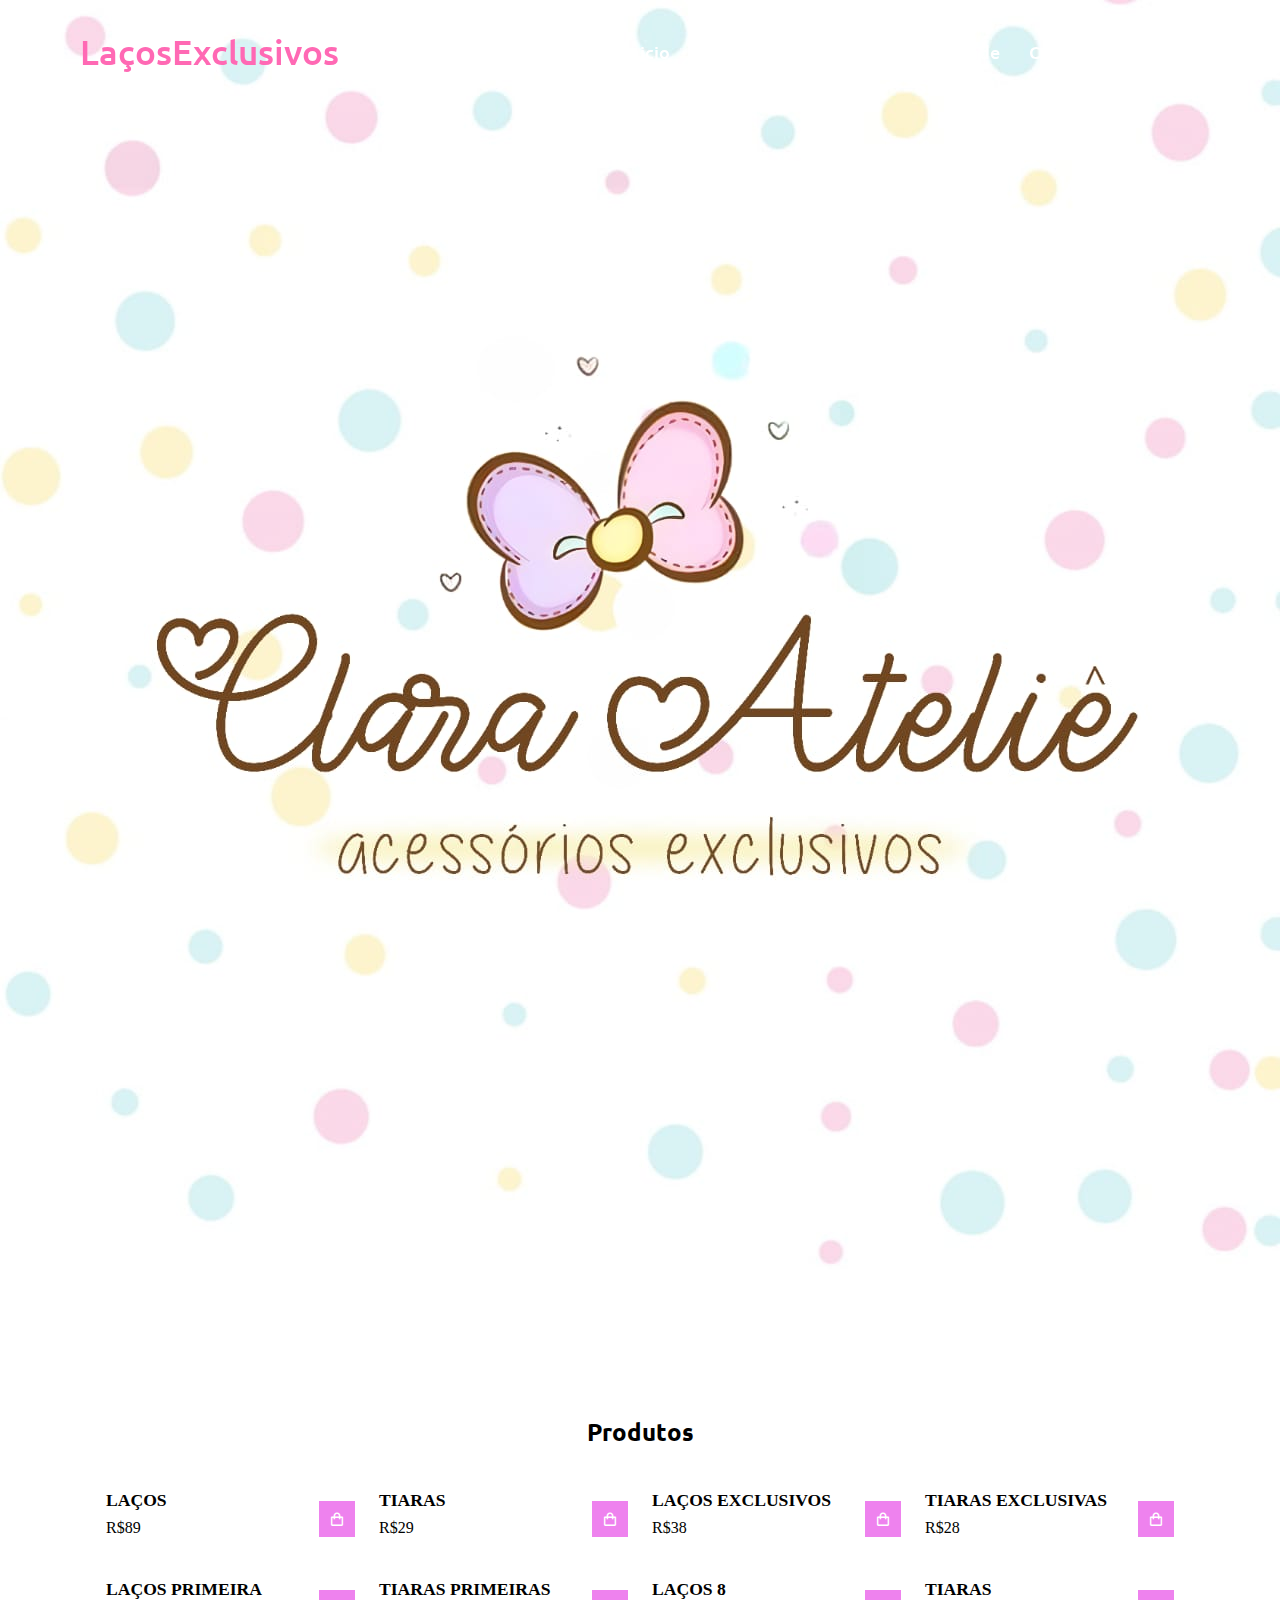
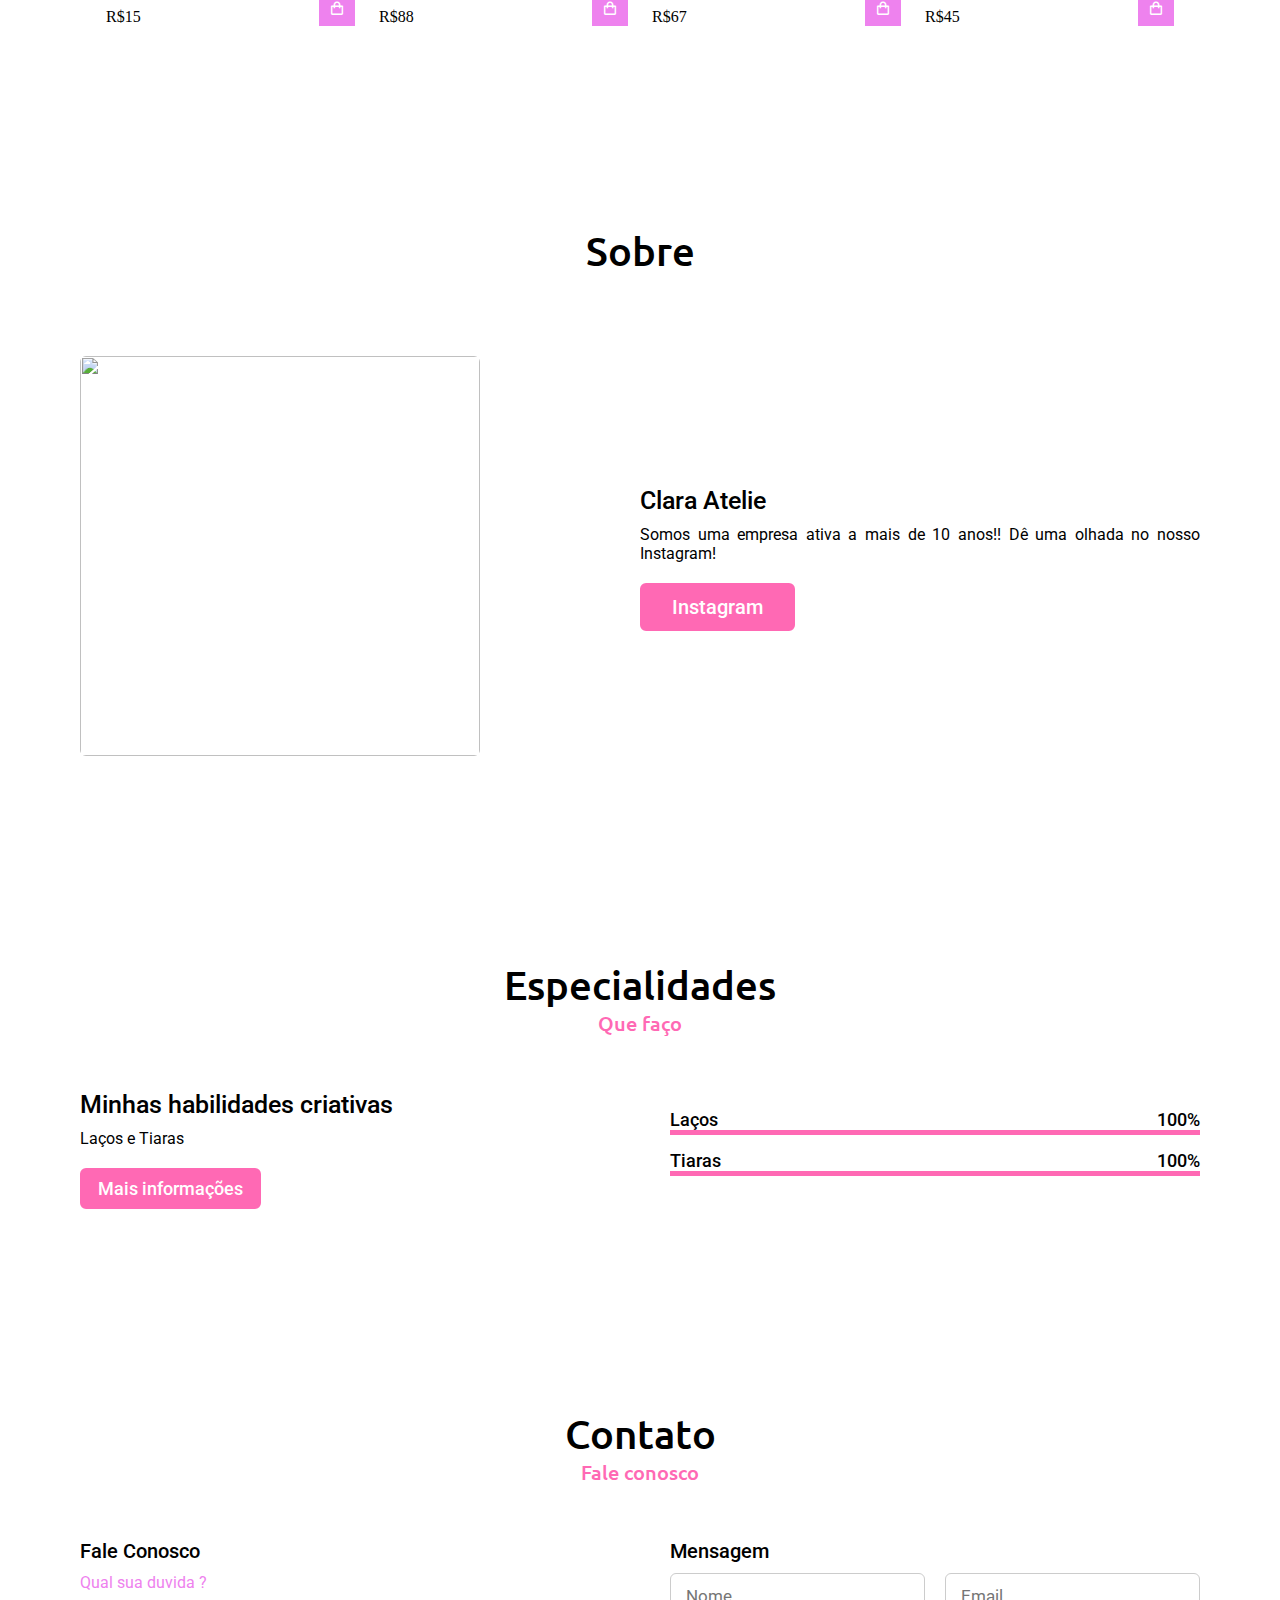
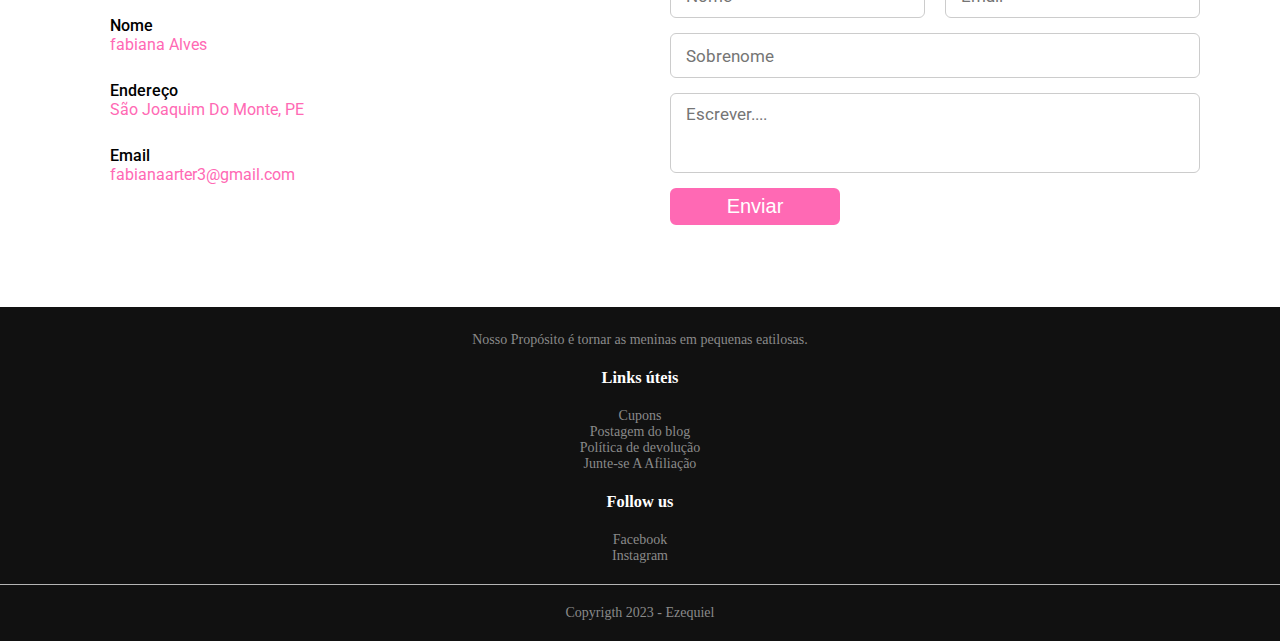
==== index.html @ 63474d3a "https://github.com/EZEQUIELFILHO383/site.git" ====
<!DOCTYPE html>
<html lang="pt-br">

<head>
    <meta charset="UTF-8">
    <meta http-equiv="X-UA-Compatible" content="IE=edge">
    <meta name="viewport" content="width=device-width, initial-scale=1.0">
    <title>Clara | Ateliê</title>

    <link rel="stylesheet" href="css/style.css">
    <!---- Box Icons -->
    <link href='https://unpkg.com/boxicons@2.1.4/css/boxicons.min.css' rel='stylesheet'>
    <!--- img site -->
    <link rel="icon" href="images/logo.jpeg">
</head>

<body>
    <div class="scroll-up-btn">
        <ion-icon name="chevron-up-outline"></ion-icon>
    </div>
    <div class="navbar">
        <div class="max-width">
            <div class="logo"><a href="#">Laços<span>Exclusivos</span></a></div>
            <ul class="menu">
                <li><a href="#home">Inicio</a></li>
                <li><a href="#about">Sobre</a></li>
                <li><a href="#products">Produtos</a></li>
                <li><a href="#skills">Especialidade</a></li>
                <li><a href="#contact">Contato</a></li>
                <li><a href="#cart-open" id="cart-open">Carrinho</a></li>
            </ul>
            <div class="menu-btn">
                <ion-icon name="menu-outline"></ion-icon>
            </div>
            <div class="cart">
                <h2 class="cart-title">Seu Carrinho</h2>

                <div class="cart-content">

                </div>
                <div class="total">
                    <div class="total-title">Total a pagar</div>
                    <div class="total-price">R$0</div>
                </div>
                <button type="button" class="btn-buy" onclick="location.href='payment.html'">Comprar Agora</button>

                <i class='bx bx-x' id="close-cart"></i>
            </div>
        </div>
    </div>

    <img src="images/logo.jpeg">

    <section class="shop container">
        <h2 class="section-title" id="products">Produtos</h2>
        <!--- Content -->
        <div class="shop-content">
            <!----- Box 2 -->
            <div class="product-box">
                <img src="images/product1.jpeg" alt="" class="product-img">
                <h2 class="product-title">Laços</h2>
                <span class="price">R$89</span>
                <i class='bx bx-shopping-bag add-cart'></i>
            </div>
            <!----- Box 3 -->
            <div class="product-box">
                <img src="images/product2.jpeg" alt="" class="product-img">
                <h2 class="product-title">Tiaras</h2>
                <span class="price">R$29</span>
                <i class='bx bx-shopping-bag add-cart'></i>
            </div>
            <!----- Box 6 -->
            <div class="product-box">
                <img src="images/product3.jpeg" alt="" class="product-img">
                <h2 class="product-title">Laços Exclusivos</h2>
                <span class="price">R$38</span>
                <i class='bx bx-shopping-bag add-cart'></i>
            </div>
            <!----- Box 7 -->
            <div class="product-box">
                <img src="images/product4.jpeg" alt="" class="product-img">
                <h2 class="product-title">Tiaras Exclusivas</h2>
                <span class="price">R$28</span>
                <i class='bx bx-shopping-bag add-cart'></i>
            </div>
            <!----- Box 2 -->
            <div class="product-box">
                <img src="images/product5.jpeg" alt="" class="product-img">
                <h2 class="product-title">Laços Primeira</h2>
                <span class="price">R$15</span>
                <i class='bx bx-shopping-bag add-cart'></i>
            </div>
            <!----- Box 2 -->
            <div class="product-box">
                <img src="images/product6.jpeg" alt="" class="product-img">
                <h2 class="product-title">Tiaras Primeiras</h2>
                <span class="price">R$88</span>
                <i class='bx bx-shopping-bag add-cart'></i>
            </div>
            <!----- Box 2 -->
            <div class="product-box">
                <img src="images/product7.jpeg" alt="" class="product-img">
                <h2 class="product-title">Laços 8</h2>
                <span class="price">R$67</span>
                <i class='bx bx-shopping-bag add-cart'></i>
            </div>
            <!----- Box 2 -->
            <div class="product-box">
                <img src="images/product8.jpeg" alt="" class="product-img">
                <h2 class="product-title">Tiaras</h2>
                <span class="price">R$45</span>
                <i class='bx bx-shopping-bag add-cart'></i>
            </div>
        </div>
    </section>

    <!--sessão sobre-->
    <section class="about" id="about">
        <div class="max-width">
            <h2 class="title">Sobre</h2>
            <div class="about-content">
                <div class="column left">
                    <img src="images/img-1.jpeg" alt="">
                </div>
                <div class="column right">
                    <div class="text">Clara Atelie <span class="typing-2"></span></div>
                    <p>Somos uma empresa ativa a mais de 10 anos!! Dê uma olhada no nosso Instagram!</p>
                    <a href="https://dev-ezequiel-contabil.netlify.app/">Instagram</a>
                </div>
            </div>
        </div>
    </section>

    <!--sessão especialidade-->
    <section class="skills" id="skills">
        <div class="max-width">
            <h2 class="title">Especialidades</h2>
            <div class="skills-content">
                <div class="column left">
                    <div class="text">Minhas habilidades criativas</div>
                    <p>Laços e Tiaras</p>
                    <a href="https://wa.me/+5581997780269">Mais informações</a>
                </div>
                <div class="column right">
                    <div class="bars">
                        <div class="info">
                            <span>Laços</span>
                            <span>100%</span>
                        </div>
                        <div class="line html"></div>
                    </div>
                    <div class="bars">
                        <div class="info">
                            <span>Tiaras</span>
                            <span>100%</span>
                        </div>
                        <div class="line css"></div>
                    </div>
                </div>
            </div>
        </div>
    </section>

    <section class="contact" id="contact">
        <div class="max-width">
            <h2 class="title">Contato</h2>
            <div class="contact-content">
                <div class="column left">
                    <div class="text">Fale Conosco</div>
                    <p>Qual sua duvida ?</p>

                    <div class="icons">
                        <div class="row">
                            <ion-icon name="person-outline"></ion-icon>
                            <div class="info">
                                <div class="head">Nome</div>
                                <div class="sub-title">fabiana Alves</div>
                            </div>
                        </div>
                        <div class="row">
                            <ion-icon name="earth-outline"></ion-icon>
                            <div class="info">
                                <div class="head">Endereço</div>
                                <div class="sub-title">São Joaquim Do Monte, PE</div>
                            </div>
                        </div>
                        <div class="row">
                            <ion-icon name="person-outline"></ion-icon>
                            <div class="info">
                                <div class="head">Email</div>
                                <div class="sub-title">fabianaarter3@gmail.com</div>
                            </div>
                        </div>
                    </div>
                </div>

                <!--column left-->
                <div class="column rigth">
                    <div class="text">Mensagem</div>
                    <form action="https://formsubmit.co/fabianaarter3@gmail.com" method="POST">
                        <div class="fields">
                            <div class="field name">
                                <input type="text" placeholder="Nome" required>
                            </div>
                            <div class="field email">
                                <input type="email" placeholder="Email" required>
                            </div>
                        </div>
                        <div class="field">
                            <div class="field">
                                <input type="text" placeholder="Sobrenome" required>
                            </div>
                            <div class="field textarea">
                                <textarea cols="30" rows="10" placeholder="Escrever...." required></textarea>
                            </div>
                            <div class="button">
                                <button type="submit">Enviar</button>
                            </div>
                        </div>
                    </form>
                </div>
            </div>
        </div>
    </section>

    <!-----footer------->
    <div class="footer">
        <div class="container">
            <div class="footer-col-2">
                <p>Nosso Propósito é tornar as meninas em pequenas eatilosas.</p>
            </div>
            <div class="footer-col-3">
                <h3>Links úteis</h3>
                <ul>
                    <li>Cupons</li>
                    <li>Postagem do blog</li>
                    <li>Política de devolução</li>
                    <li>Junte-se A Afiliação</li>
                </ul>
            </div>
            <div class="footer-col-4">
                <h3>Follow us</h3>
                <ul>
                    <li>Facebook</li>
                    <li>Instagram</li>
                </ul>
            </div>
        </div>
        <hr>
        <p class="copyrigth">Copyrigth 2023 - Ezequiel</p>
    </div>
    </div>


    <script type="module" src="https://unpkg.com/ionicons@5.5.2/dist/ionicons/ionicons.esm.js"></script>
    <script nomodule src="https://unpkg.com/ionicons@5.5.2/dist/ionicons/ionicons.js"></script>
    <script src="https://code.jquery.com/jquery-3.6.0.min.js"></script>
    <script src="js/script.js"></script>
    <script src="https://cdnjs.cloudflare.com/ajax/libs/waypoints/4.0.1/jquery.waypoints.min.js"></script>
    <script src="https://cdnjs.cloudflare.com/ajax/libs/OwlCarousel2/2.3.4/owl.carousel.min.js"></script>
    <script src="https://cdnjs.cloudflare.com/ajax/libs/typed.js/2.0.12/typed.min.js"></script>
    <link rel="stylesheet" href="https://cdnjs.cloudflare.com/ajax/libs/OwlCarousel2/2.3.4/assets/owl.carousel.min.css">

    <script src="js/main.js"></script>
    <script src="js/index.js"></script>

</body>

</html>
---- css/style.css ----
@import url('https://fonts.googleapis.com/css2?family=Roboto:wght@300;400;500&family=Ubuntu:wght@400;500;700&display=swap');
*{
    margin: 0;
    padding: 0;
    box-sizing: border-box;
    text-decoration: none;
}
html{
    scroll-behavior: smooth;
}
.max-width{
    max-width: 1300px;
    padding: 0 80px;
    margin: auto;
}
/*  navbar   inicio*/
.navbar{
    position: fixed;
    width: 100%;
    padding: 30px 0;
    font-family: 'Ubuntu', sans-serif;
    z-index: 999;
    transition: all 0.3s ease;
}
.navbar.sticky{
     background: #EE82EE;
     padding: 15px 0;
}
.navbar .max-width{
    display: flex;
    align-items: center;
    justify-content: space-between;
}
.navbar .logo a{
    color: #ff69b4;
    font-size: 35px;
    font-weight: 500;
}
.navbar .logo a span{
    color: #ff69b4;
    transition: all 0.3s ease;
}
.navbar.sticky .logo a span{
    color: #fff;
}
.navbar .menu li{
    list-style: none;
    display: inline-block;
}
.navbar .menu li a{
    color: #fff;
    font-size: 18px;
    font-weight: 500;
    margin-left: 25px;
    transition: color 0.3s ease;
}
.navbar .menu li a:hover{
    color: #EE82EE;
}
.navbar.sticky .menu li a:hover{
    color: #FFF;
}
/* Img */
/*  Home   inicio  */
.home{
    display: flex;
    background-size: cover;
    height: 200vh;
    color: #fff;
    min-height: 500px;
    font-family: 'Ubuntu', sans-serif;
}
.home .max-width{
    margin: auto 0 auto 40px;
}
.home .home-content .text-3{
    font-size: 40px;
    margin: 5px 0;
}
.home .home-content .text-3 span{
    color:#ff69b4 ;
    font-weight: 500;
}
.home .home-content a{
    display: inline-block;
    background: #ff69b4;
    color: #fff;
    font-size: 25px;
    padding: 12px 36px;
    margin-top: 20px;
    border-radius: 6px;
    border: 2px solid #ff69b4;
}
.home .home-content a:hover{
    color: #ff69b4;
    background: none;
}

:root {
    --main-color: #ff69b4;
    --text-color: #EE82EE;
    --bg-color: #fff;
}

img{
    width: 100%;
}

body{
    color: var(--text-color);
}

.container {
    max-width: 1068px;
    margin: auto;
    width: 100%;
}

section{
    padding: 4rem 0 3rem;
}

/*Header*/
header{
    position: fixed;
    top: 0;
    left: 0;
    width: 100%;
    background: var(--bg-color);
    box-shadow: 0 1px 4px hsl(0 4% 15% / 10%);
    z-index: 100;
}

.nav {
    display: flex;
    align-items: center;
    justify-content: space-between;
    padding: 20px 0;
}

.logo {
    font-size: 1.1rem;
    color: var(--bg-color);
    font-weight: 400;
}

#cart-open{
    cursor: pointer;
    color: #fff;
    font-size: 18px;
    font-weight: 500;
    margin-left: 25px;
    transition: color 0.3s ease;
}

#cart-open:hover {
    color: #ff69b4;
}

.cart{
    position: fixed;
    top: 0;
    right: -100%;
    width: 360px;
    min-height: 100vh;
    padding: 20px;
    background: var(--bg-color);
    box-shadow: -2px 0 4px hsl(0 4% 15% / 10%);
    transition: 0.3s;
}
.cart.active{
    right: 0;
}
.cart-title{
    text-align: center;
    font-size: 1.5rem;
    font-weight: 600;
    margin-top: 2rem;
}
.cart-box{
    display: grid;
    grid-template-columns: 32% 50% 18%;
    align-items: center;
    gap: 1rem;
    margin-top: 1rem;
}
.cart-img{
    width: 100px;
    height: 100px;
    object-fit: contain;
    padding: 10px;
}
.detail-box{
    display: grid;
    row-gap: 0.5rem;
}
.cart-product-title{
    font-size: 1rem;
    text-transform: uppercase;
}
.cart-price{
    font-weight: 500;
}
.cart-quantity{
    border: 1px solid var(--text-color);
    outline-color: var(--main-color);
    width: 2.4rem;
    text-align: center;
    font-size: 1rem;
}
.cart-remove{
    font-size: 24px;
    color: var(--main-color);
    cursor: pointer;
}
.total{
    display: flex;
    justify-content: flex-end;
    margin-top: 1.5rem;
    border-top: 1px solid var(--text-color);
}
.total-title{
    font-size: 1rem;
    font-weight: 600;
}
.total-price{
    margin-left: 0.5rem;
}
.btn-buy{
    display: flex;
    margin: 1.5rem auto 0 auto;
    padding: 12px 20px;
    border: none;
    background: var(--main-color);
    color: var(--bg-color);
    font-size: 1rem;
    font-weight: 500;
    cursor: pointer;
}
.btn-buy:hover {
    background: var(--text-color);
}
#close-cart{
    position: absolute;
    top: 1rem;
    right: 0.8rem;
    font-size: 2rem;
    color: var(--text-color);
    cursor: pointer;
}
.section-title {
    font-family: 'Ubuntu', sans-serif;
    font-size: 1.5rem;
    font-weight: 600;
    color: #000;
    text-align: center;
    margin-bottom: 1.5rem;
}
.shop {
    margin-top: 2rem;
}
/* Shop Content */
.shop-content {
    display: grid;
    grid-template-columns: repeat(auto-fit, minmax(220px, auto));
    gap: 1.5rem;
}
.product-box {
    position: relative;
}
.product-box:hover {
    padding: 10px;
    border: 1px solid var(--text-color);
    transition: 0.5s;
}
.product-img {
    width: 100%;
    height: auto;
    margin-bottom: 0.5rem;
}
.product-title{
    font-size: 1.1rem;
    font-weight: 600;
    color: #000;
    text-transform: uppercase;
    margin-bottom: 0.5rem;
}
.price {
    font-weight: 500;
    color: #000;
}

.add-cart {
    position: absolute;
    bottom: 0;
    right: 0;
    background: var(--text-color);
    color: var(--bg-color);
    padding: 10px;
    cursor: pointer;
}

.add-cart:hover {
    background: #FF00FF;
}

/* Breakpoints / Making Responsive */

@media (max-width:1080px) {
    .nav {
        padding: 15px;
    }
    .section {
        padding: 3rem 0 2rem;
    }
    .container {
        margin: 0 auto;
        width: 90%;
    }
    .shop {
        margin-top: 2rem !important;
    }
}
@media (max-width:400px) {
    .nav {
        padding: 11px;
    }
    .logo {
        font-size: 1rem;
    }
    .cart {
        width: 320px;
    }
}
@media (max-width:360px) {
    .shop {
        margin-top: 1rem !important;
    } 
    .cart {
        width: 280px;
    }
}

/*  Menu  Mobile  */
.menu-btn{
    color: #fff;
    font-size: 26px;
    cursor: pointer;
    display: none;
}
.scroll-up-btn{
    position: fixed;
    width: 41px;
    height: 45px;
    right: 30px;
    bottom: 30px;
    text-align: center;
    line-height: 50px;
    color: #fff;
    background: #ff69b4;
    border-radius: 6px;
    font-size: 30px;
    z-index: 999;
    cursor: pointer;
    opacity: 0;
    pointer-events: none;
    transition: all 0.3s ease;
}
.scroll-up-btn.show{
    bottom: 30px;
    opacity: 1;
    pointer-events:auto;

}

/*  todos os codigos similares  */
section{
    padding: 100px 0;
}
section .title{
    font-family: 'Ubuntu', sans-serif;
    text-align: center;
    font-size: 40px;
    font-weight: 500;
    margin-bottom: 60px;
    padding-bottom: 20px;
    position: relative;
}
section .title::before{
    content: "";
    position: absolute;
    bottom: 0;
    left: 50%;
    width: 180px;
    height: 3px;
    background: #fff;
    transform: translateX(-50%);
}
section .title::after{
    position: absolute;
    bottom:-12px;
    left: 50%;
    font-size: 20px;
    background: #fff;
    color: #ff69b4;
    padding: 5px;
    transform: translateX(-50%);
}
.about, .services, .skills, .teams, .contact, footer{
    font-family: 'Roboto', sans-serif;
}
.about .about-content,
.services .serv-content,
.skills .skills-content,
.contact .contact-content{
    display: flex;
    flex-wrap: wrap;
    align-items: center;
    justify-content: space-between;
}

/*  sessão sobre  */

.about .title::after{
    content: "";
}
.about .about-content .left{
    width: 40%;
}
.about .about-content .right{
    width: 50%;
}
.about .about-content .right .text{
    font-size: 25px;
    font-weight: 500;
    color: #000;
    margin-bottom: 10px;
}
.about .about-content .right .text span{
    color: #ff69b4;
}
.about .about-content .right p{
    text-align: justify;
    color: #000;
}
.about .about-content .right a{
    display: inline-block;
    background: #ff69b4;
    color: #fff;
    font-size: 20px;
    font-weight: 500;
    padding: 10px 30px;
    margin-top: 20px;
    border-radius: 6px;
    border: 2px solid #ff69b4;
    transition: all 0.3s ease;
}
.about .about-content .right a:hover{
    color: #ff69b4;
    background: none;
}
.about .about-content .left img{
    width: 400px;
    height: 400px;
    object-fit: cover;
    border-radius: 6px;
}

.title {
    color: #000;
}

/*  sessão especialidades  */
.skills .title::after{
    content: "Que faço";
}
.skills .skills-content .column{
    width: calc(50% - 30px);
}
.skills .skills-content .left .text{
    font-size: 25px;
    font-weight: 500;
    margin-bottom: 10px;
    color: #000;
}
.skills .skills-content .left p{
    text-align: justify;
    color: #000;
}
.skills .skills-content .left a{
    display: inline-block;
    background: #ff69b4;
    color: #fff;
    font-size: 18px;
    font-weight: 500;
    padding: 8px 16px;
    margin-top: 20px;
    border-radius: 6px;
    border: 2px solid #ff69b4;
    transition: all 0.3s ease;
}
.skills .skills-content .left a:hover{
    color: #ff69b4;
    background: none;
}
.skills .skills-content .right .bars{
    margin-bottom: 15px;
}
.skills .skills-content .right .info{
    display: flex;
    align-items: center;
    justify-content: space-between;
}
.skills .skills-content .right span{
    font-weight: 500;
    font-size: 18px;
    color: #000;
}
.skills .skills-content .right .line{
    width: 100%;
    height: 5px;
    background: #ccc;
    position: relative;
}
.skills .skills-content .right .line::before{
    content: "";
    position: absolute;
    height: 100%;
    top: 0;
    left: 0;
    background: #ff69b4;
}
.skills .skills-content .right .html::before{
    width: 100%;
}
.skills .skills-content .right .css::before{
    width: 100%;
}
.skills .skills-content .right .js::before{
    width: 87%;
}
.skills .skills-content .right .php::before{
    width: 47%;
}
.skills .skills-content .right .mysql::before{
    width: 42%;
}
/*  sessão equipe  */
.teams .title::after{
    content: "Especializada";
}
.teams .carousel .card{
    background: #ff69b4;
    border-radius: 6px;
    padding: 25px 35px;
    text-align: center;
    transition: all 0.3s ease;
}
.teams .carousel .card:hover{
    background: #ff69b4;
}
.teams .carousel .card img{
    width: 150px;
    height: 150px;
    object-fit: cover;
    border-radius: 50%;
    border: 5px solid #ff69b4;
    transition: all 0.3s ease;
}
.teams .carousel .card:hover img{
    border-color: #fff;
}
.teams .carousel .card .box{
    display: flex;
    flex-direction: column;
    align-items: center;
    justify-content: center;
    transition: all 0.3s ease;
}
.teams .carousel .card:hover .box{
    transform: scale(1.05);
}
.teams .carousel .card .text{
    font-size: 25px;
    font-weight: 500;
    margin: 10px 0 7px 0;
}
.owl-dots{
    text-align: center;
    margin-top: 20px;
}
.owl-dot{
    width: 14px;
    height: 14px;
    outline: none!important;
    border-radius: 50%;
    border: 2px solid #ff69b4!important;
    transition: all 0.3s ease;
}
.owl-dot.active{
    width: 35px;
    border-radius: 15px;
}
.owl-dot.active,
.owl-dot:hover{
    background: #ff69b4!important;
}
/*  sessão Contato  */
.contact .title::after{
    content: "Fale conosco";
}
.contact .contact-content .column{
    width: calc(50% - 30px);
}
.contact .contact-content{
    align-items: flex-start;
}
.contact .contact-content .left p{
    text-align: justify;
}
.contact .contact-content .text{
    font-size: 20px;
    font-weight: 500;
    margin-bottom: 10px;
    color: #000;
}
.contact .contact-content .left .icons{
    margin: 10px 0;
}
.contact .contact-content .row{
    display: flex;
    height: 65px;
    align-items: center;
}
.contact .contact-content .row .info{
    margin-left: 30px
}
.contact .contact-content .row .info .head{
    font-weight: 500;
    color: #000;
}
.contact .contact-content .row .info .sub-title{
    color: #ff69b4;
}
.contact .contact-content .row ion-icon{
    font-size: 25px;
    color: #ff69b4;
    color: #000;
}
.contact .rigth form .fields{
    display: flex;
}
.contact .rigth form .field,
.contact .rigth form .fields .field{
    width: 100%;
    height: 45px;
    margin-bottom: 15px;
}
.contact .rigth form .field input,
.contact .rigth form .textarea textarea{
    width: 100%;
    height: 100%;
    border: 1px solid #ccc;
    border-radius: 6px;
    outline: none;
    padding: 0 15px;
    font-size: 17px;
    font-family: 'Roboto',sans-serif;
}
.contact .rigth form .name{
    margin-right: 10px;
}
.contact .rigth form .email{
    margin-left: 10px;
}
.contact .rigth form .textarea{
    width: 100%;
    height: 80px;
}
.contact .rigth form .textarea textarea{
    padding-top: 10px;
    resize: none;
}
.contact .rigth form .button{
    width: 170px;
    height: 47px;
    padding-bottom: 10px;
}
.contact .rigth form .button button{
    width: 100%;
    height: 100%;
    border: 2px solid #ff69b4;
    background: #ff69b4;
    color: #fff;
    font-size: 20px;
    font-weight: 500;
    border-radius: 6px;
    cursor: pointer;
    transition: all 0.3s ease;
}
.contact .rigth form .button button:hover{
    color: #ff69b4;
    background: none;
}

.footer {
    background: #111;
    color: #8a8a8a;
    font-size: 14px;
    padding: 25px 0 20px;
}

.footer p {
    color: #8a8a8a;
}

.footer h3 {
    color: #fff;
    margin-bottom: 20px;
}

.footer-col-1, .footer-col-2, .footer-col-3, .footer-col-4  {
    min-width: 250px;
    margin-bottom: 20px;
}

.footer-col-1 {
    flex-basis: 30%;
}

.footer-col-2 {
    flex: 1;
    text-align: center;
}

.footer-col-2 img {
    width: 180px;
    margin-bottom: 20px;
}

.footer-col-3, .footer-col-4{
    flex-basis: 12%;
    text-align: center;
}

ul {
    list-style-type: none;
}

.app-logo {
    margin-top: 20px;
}

.app-logo img {
    width: 140px;
}

.footer hr {
    border: none;
    background: #b5b5b5;
    height: 1px;
    margin: 20px 0;
}

.copyrigth {
    text-align: center;
}

.menu-icon {
    width: 28px;
    margin-left: 20px;
}

/*  sessão footer  */
footer{
    background: #111;
    padding: 20px 23px;
    color: #fff;
    text-align: center;
}
footer span a{
    color: #ff69b4;
    text-decoration: none;
}
footer span a:hover{
    text-decoration: underline;
}


/*  responsivo  */
@media (max-width: 1300px){
    .navbar .max-width{
        margin-left: 0;
    }
}
@media (max-width: 1104px){
    .about .about-content .left img{
        width: 350px;
        height: 350px;
    }
}
@media (max-width: 991px){
    .navbar .max-width{
        padding: 0 50px;
    }
}
@media (max-width: 947px){
    .max-width{
        max-width: 800px;
        padding: 0 50px;
    }
    .menu-btn{
        display: block;
        z-index: 999;
    }
    .navbar .menu{
        position: fixed;
        width: 100%;
        height: 100vh;
        left: -100%;
        top: 0;
        background: #111;
        padding-top: 80px;
        text-align: center;
        transition: all 0.3s ease;
    }
    .navbar .menu.active{
        left: 0;
    }
    .navbar .menu li{
        display: block;
    }
    .navbar .menu li a{
        display: inline-block;
        margin: 20px 0;
        font-size: 25px;
    }
    .home .home-content .text-2{
        font-size: 70px;
    }
    .home .home-content .text-3{
        font-size: 35px;
    }
    .home .home-content a{
        font-size: 23px;
        padding: 10px 30px;
    }
    .about .about-content .column{
        width: 50%;
    }
    .about .about-content .left{
        display: flex;
        justify-content: center;
        margin: 0 auto 60px;
    }
    .about .about-content .right{
        flex: 100%;
    }
    .services .serv-content .card {
        width: calc(50% - 10px);
        margin-bottom: 20px;
    }
    .skills .skills-content .column,
    .contact .contact-content .column{
        width: 100%;
        margin-bottom: 35px;
    }
    footer{
        margin-top: 15px;
    }
}
@media (max-width: 690px){
    .home .home-content .text-2{
        font-size: 60px;
    }
    .home .home-content .text-3{
        font-size: 32px;
    }
    .home .home-content a{
        font-size: 20px;
    }
    .services .serv-content .card {
        width:100%;
    }
}
@media (max-width: 500px){
    .home .home-content .text-2{
        font-size: 50px;
    }
    .home .home-content .text-3{
        font-size: 27px;
    }
}
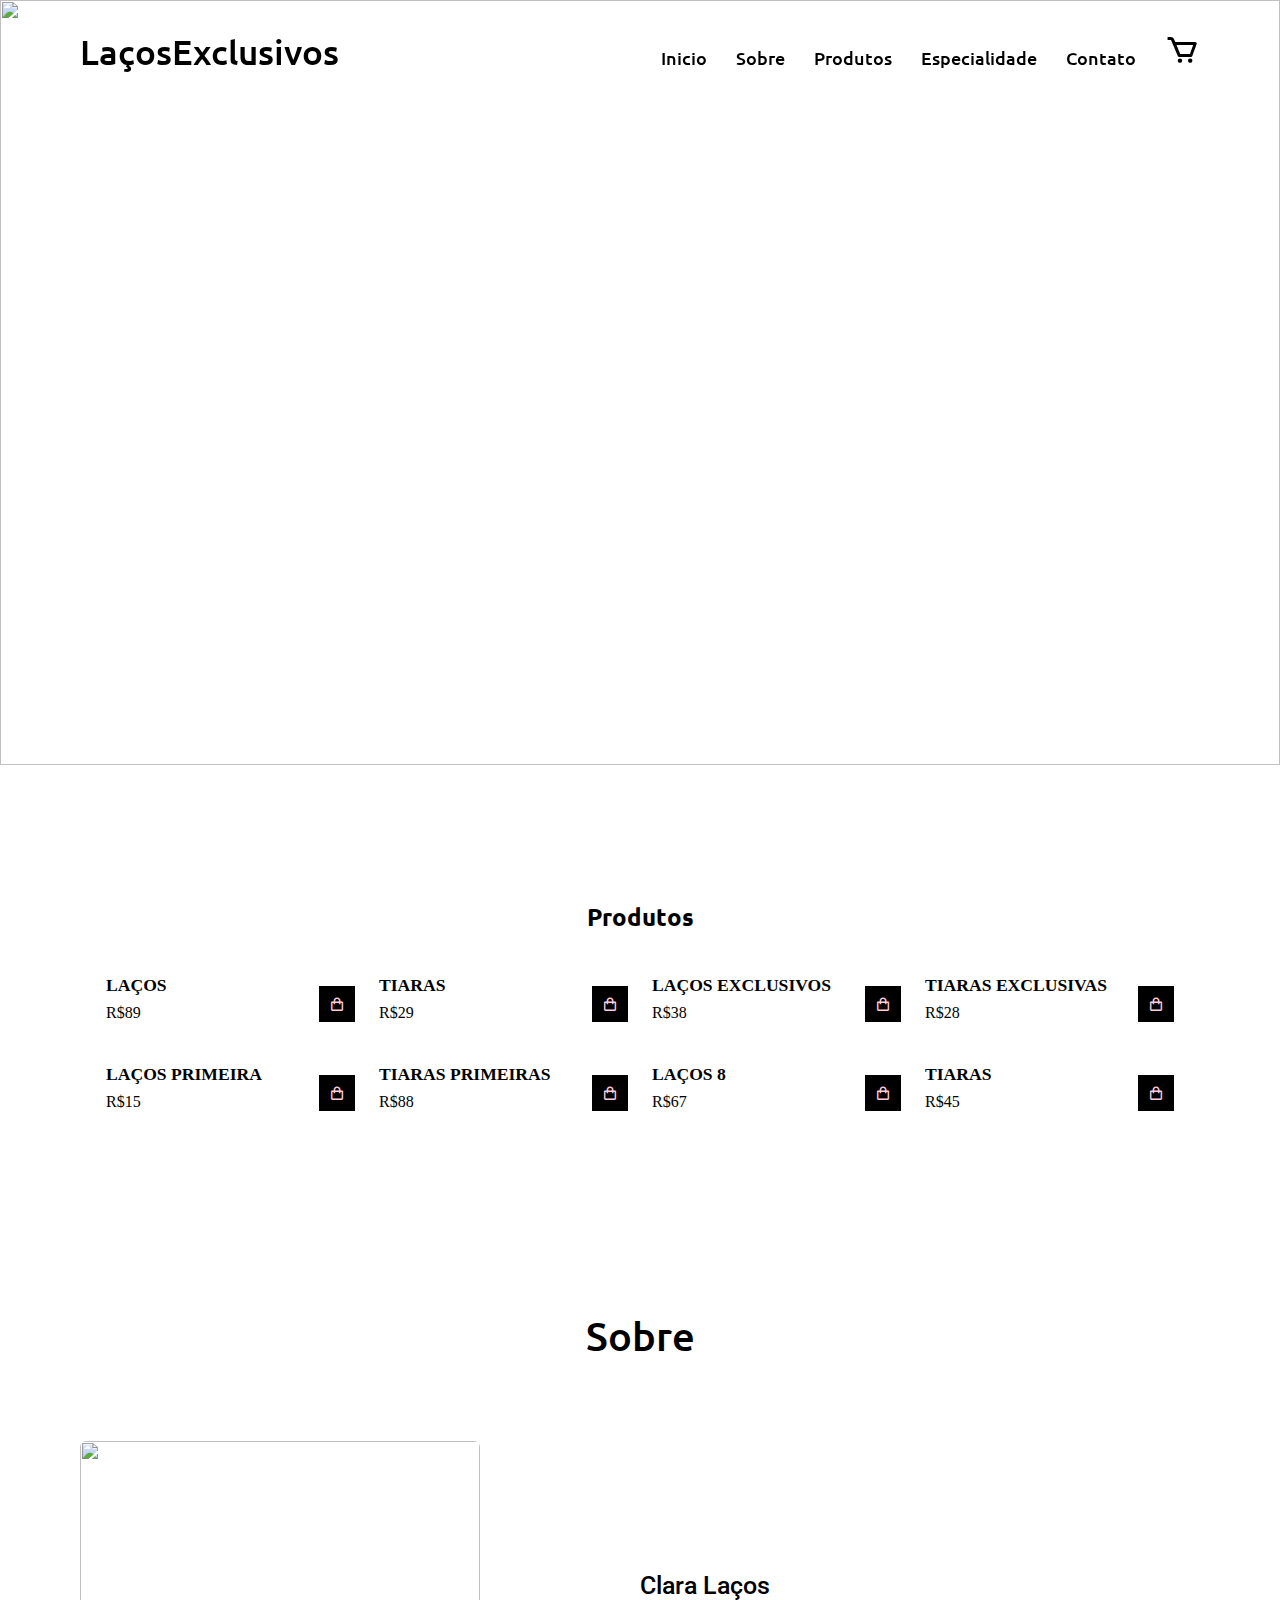
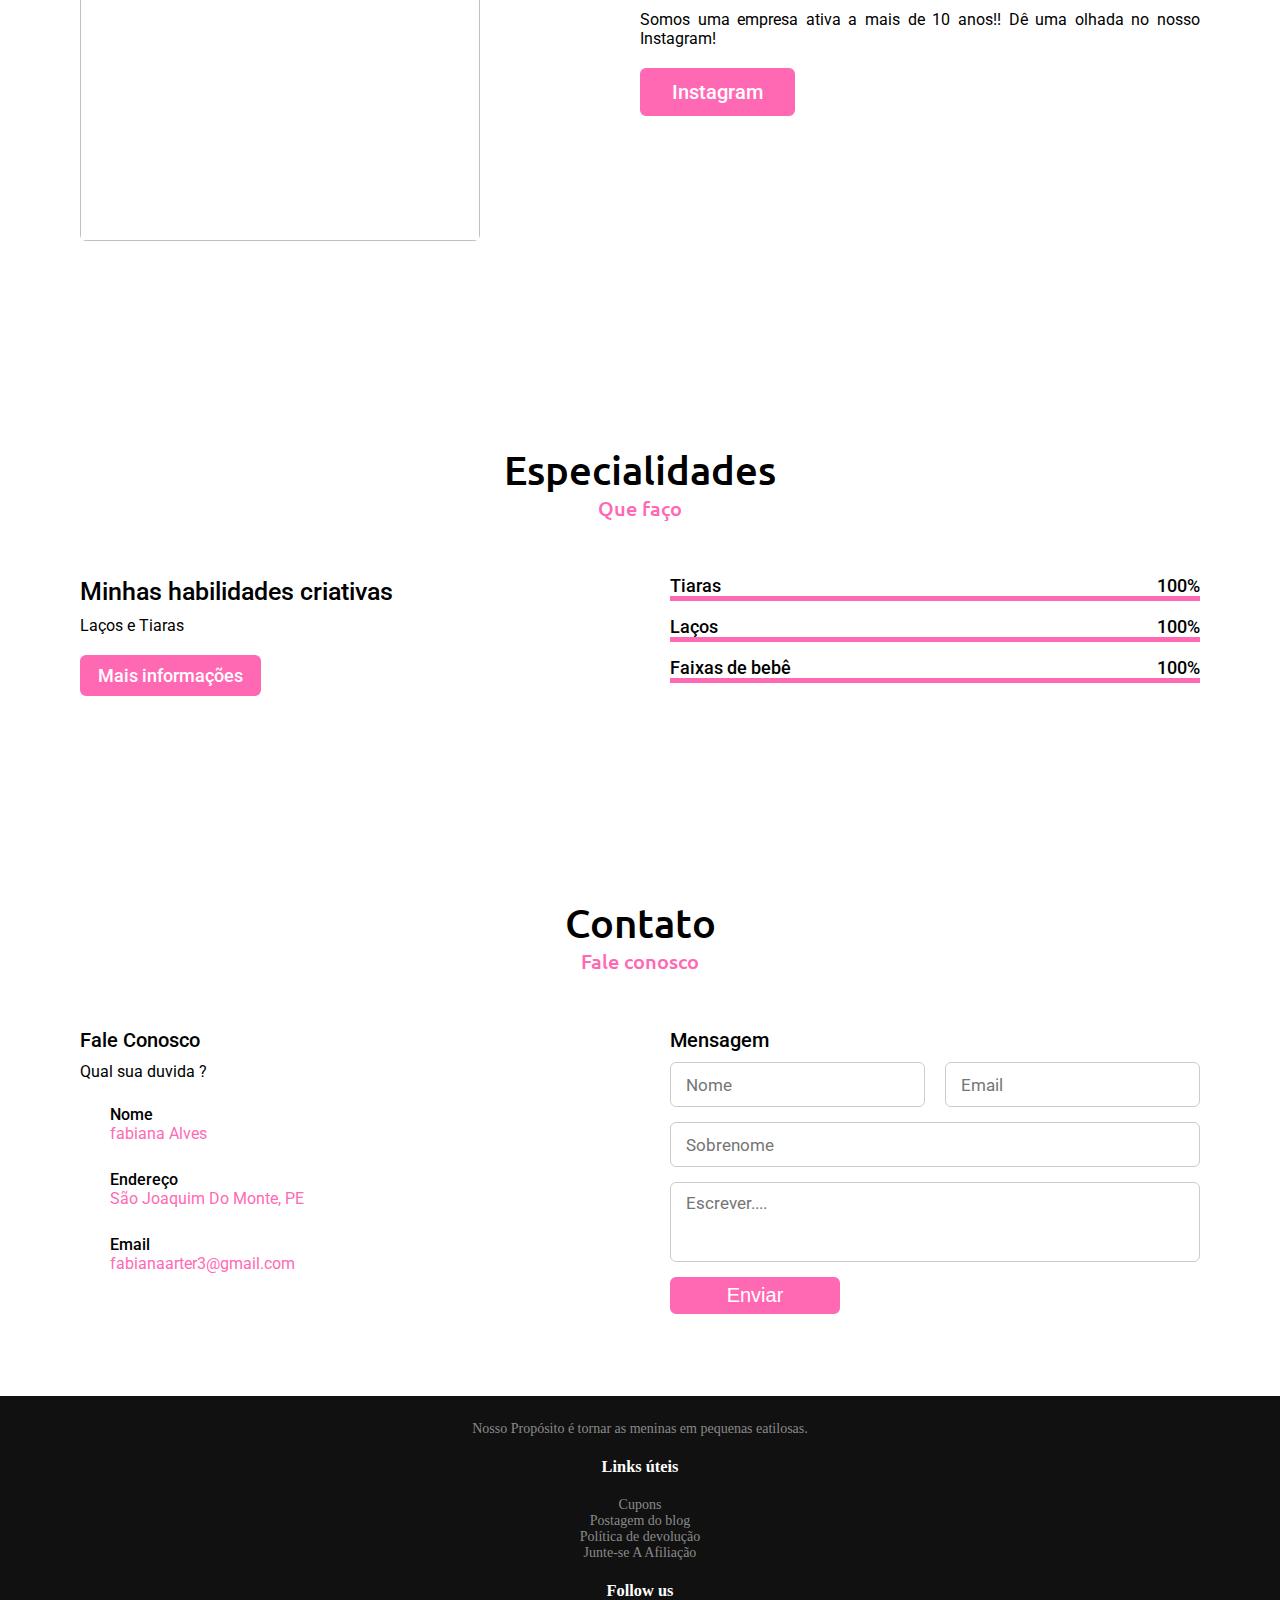
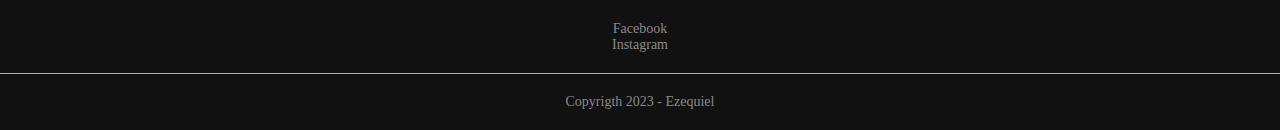
==== commit a16b9f2d: "https://github.com/EZEQUIELFILHO383/clara-lacos.git" ====
--- a/index.html
+++ b/index.html
@@ -5,7 +5,7 @@
     <meta charset="UTF-8">
     <meta http-equiv="X-UA-Compatible" content="IE=edge">
     <meta name="viewport" content="width=device-width, initial-scale=1.0">
-    <title>Clara | Ateliê</title>
+    <title>Clara | Laços</title>
 
     <link rel="stylesheet" href="css/style.css">
     <!---- Box Icons -->
@@ -27,7 +27,7 @@
                 <li><a href="#products">Produtos</a></li>
                 <li><a href="#skills">Especialidade</a></li>
                 <li><a href="#contact">Contato</a></li>
-                <li><a href="#cart-open" id="cart-open">Carrinho</a></li>
+                <li><a href="#cart-open" id="cart-open"><i class='bx bx-cart'></i></a></li>
             </ul>
             <div class="menu-btn">
                 <ion-icon name="menu-outline"></ion-icon>
@@ -42,7 +42,7 @@
                     <div class="total-title">Total a pagar</div>
                     <div class="total-price">R$0</div>
                 </div>
-                <button type="button" class="btn-buy" onclick="location.href='payment.html'">Comprar Agora</button>
+                <button type="button" class="btn-buy" onclick="location.href=''">Comprar Agora</button>
 
                 <i class='bx bx-x' id="close-cart"></i>
             </div>
@@ -50,6 +50,11 @@
     </div>
 
     <img src="images/logo.jpeg">
+
+    <!--home inicio-->
+    <div class="home-content">
+        <div class="text-3"><span class="typing"></span></div>
+    </div>
 
     <section class="shop container">
         <h2 class="section-title" id="products">Produtos</h2>
@@ -74,7 +79,7 @@
                 <img src="images/product3.jpeg" alt="" class="product-img">
                 <h2 class="product-title">Laços Exclusivos</h2>
                 <span class="price">R$38</span>
-                <i class='bx bx-shopping-bag add-cart'></i>
+                <i class='bx bx-shopping-bag add-cart' onclick="location.href=''"></i>
             </div>
             <!----- Box 7 -->
             <div class="product-box">
@@ -123,7 +128,7 @@
                     <img src="images/img-1.jpeg" alt="">
                 </div>
                 <div class="column right">
-                    <div class="text">Clara Atelie <span class="typing-2"></span></div>
+                    <div class="text">Clara Laços <span class="typing-2"></span></div>
                     <p>Somos uma empresa ativa a mais de 10 anos!! Dê uma olhada no nosso Instagram!</p>
                     <a href="https://dev-ezequiel-contabil.netlify.app/">Instagram</a>
                 </div>
@@ -144,17 +149,24 @@
                 <div class="column right">
                     <div class="bars">
                         <div class="info">
+                            <span>Tiaras</span>
+                            <span>100%</span>
+                        </div>
+                        <div class="line html"></div>
+                    </div>
+                    <div class="bars">
+                        <div class="info">
                             <span>Laços</span>
                             <span>100%</span>
                         </div>
-                        <div class="line html"></div>
+                        <div class="line css"></div>
                     </div>
                     <div class="bars">
                         <div class="info">
-                            <span>Tiaras</span>
+                            <span>Faixas de bebê</span>
                             <span>100%</span>
                         </div>
-                        <div class="line css"></div>
+                        <div class="line js"></div>
                     </div>
                 </div>
             </div>
--- a/css/style.css
+++ b/css/style.css
@@ -23,7 +23,7 @@
     transition: all 0.3s ease;
 }
 .navbar.sticky{
-     background: #EE82EE;
+     background: #ffcbdb;
      padding: 15px 0;
 }
 .navbar .max-width{
@@ -32,35 +32,38 @@
     justify-content: space-between;
 }
 .navbar .logo a{
-    color: #ff69b4;
+    color: black;
     font-size: 35px;
     font-weight: 500;
 }
 .navbar .logo a span{
-    color: #ff69b4;
+    color: black;
     transition: all 0.3s ease;
 }
 .navbar.sticky .logo a span{
-    color: #fff;
+    color: black;
 }
 .navbar .menu li{
     list-style: none;
     display: inline-block;
 }
 .navbar .menu li a{
-    color: #fff;
+    color: black;
     font-size: 18px;
     font-weight: 500;
     margin-left: 25px;
     transition: color 0.3s ease;
 }
 .navbar .menu li a:hover{
-    color: #EE82EE;
+    color: #ff68ff;
 }
 .navbar.sticky .menu li a:hover{
-    color: #FFF;
+    color: #ff68ff;
 }
 /* Img */
+img {
+    height: 85vh;
+}
 /*  Home   inicio  */
 .home{
     display: flex;
@@ -84,7 +87,7 @@
 .home .home-content a{
     display: inline-block;
     background: #ff69b4;
-    color: #fff;
+    color: #ff69b4;
     font-size: 25px;
     padding: 12px 36px;
     margin-top: 20px;
@@ -97,9 +100,9 @@
 }
 
 :root {
-    --main-color: #ff69b4;
-    --text-color: #EE82EE;
-    --bg-color: #fff;
+    --main-color: black;
+    --text-color: black;
+    --bg-color: #ffcbdb;
 }
 
 img{
@@ -145,16 +148,11 @@
 }
 
 #cart-open{
-    cursor: pointer;
-    color: #fff;
-    font-size: 18px;
-    font-weight: 500;
-    margin-left: 25px;
-    transition: color 0.3s ease;
+    font-size: 35px;
 }
 
 #cart-open:hover {
-    color: #ff69b4;
+    color: #ff68ff;
 }
 
 .cart{
@@ -301,7 +299,7 @@
 }
 
 .add-cart:hover {
-    background: #FF00FF;
+    background: #000;
 }
 
 /* Breakpoints / Making Responsive */
@@ -343,7 +341,7 @@
 
 /*  Menu  Mobile  */
 .menu-btn{
-    color: #fff;
+    color: black;
     font-size: 26px;
     cursor: pointer;
     display: none;
@@ -357,7 +355,7 @@
     text-align: center;
     line-height: 50px;
     color: #fff;
-    background: #ff69b4;
+    background: #000;
     border-radius: 6px;
     font-size: 30px;
     z-index: 999;
@@ -537,7 +535,7 @@
     width: 100%;
 }
 .skills .skills-content .right .js::before{
-    width: 87%;
+    width: 100%;
 }
 .skills .skills-content .right .php::before{
     width: 47%;
@@ -819,7 +817,7 @@
         height: 100vh;
         left: -100%;
         top: 0;
-        background: #111;
+        background: #ffcbdb;
         padding-top: 80px;
         text-align: center;
         transition: all 0.3s ease;
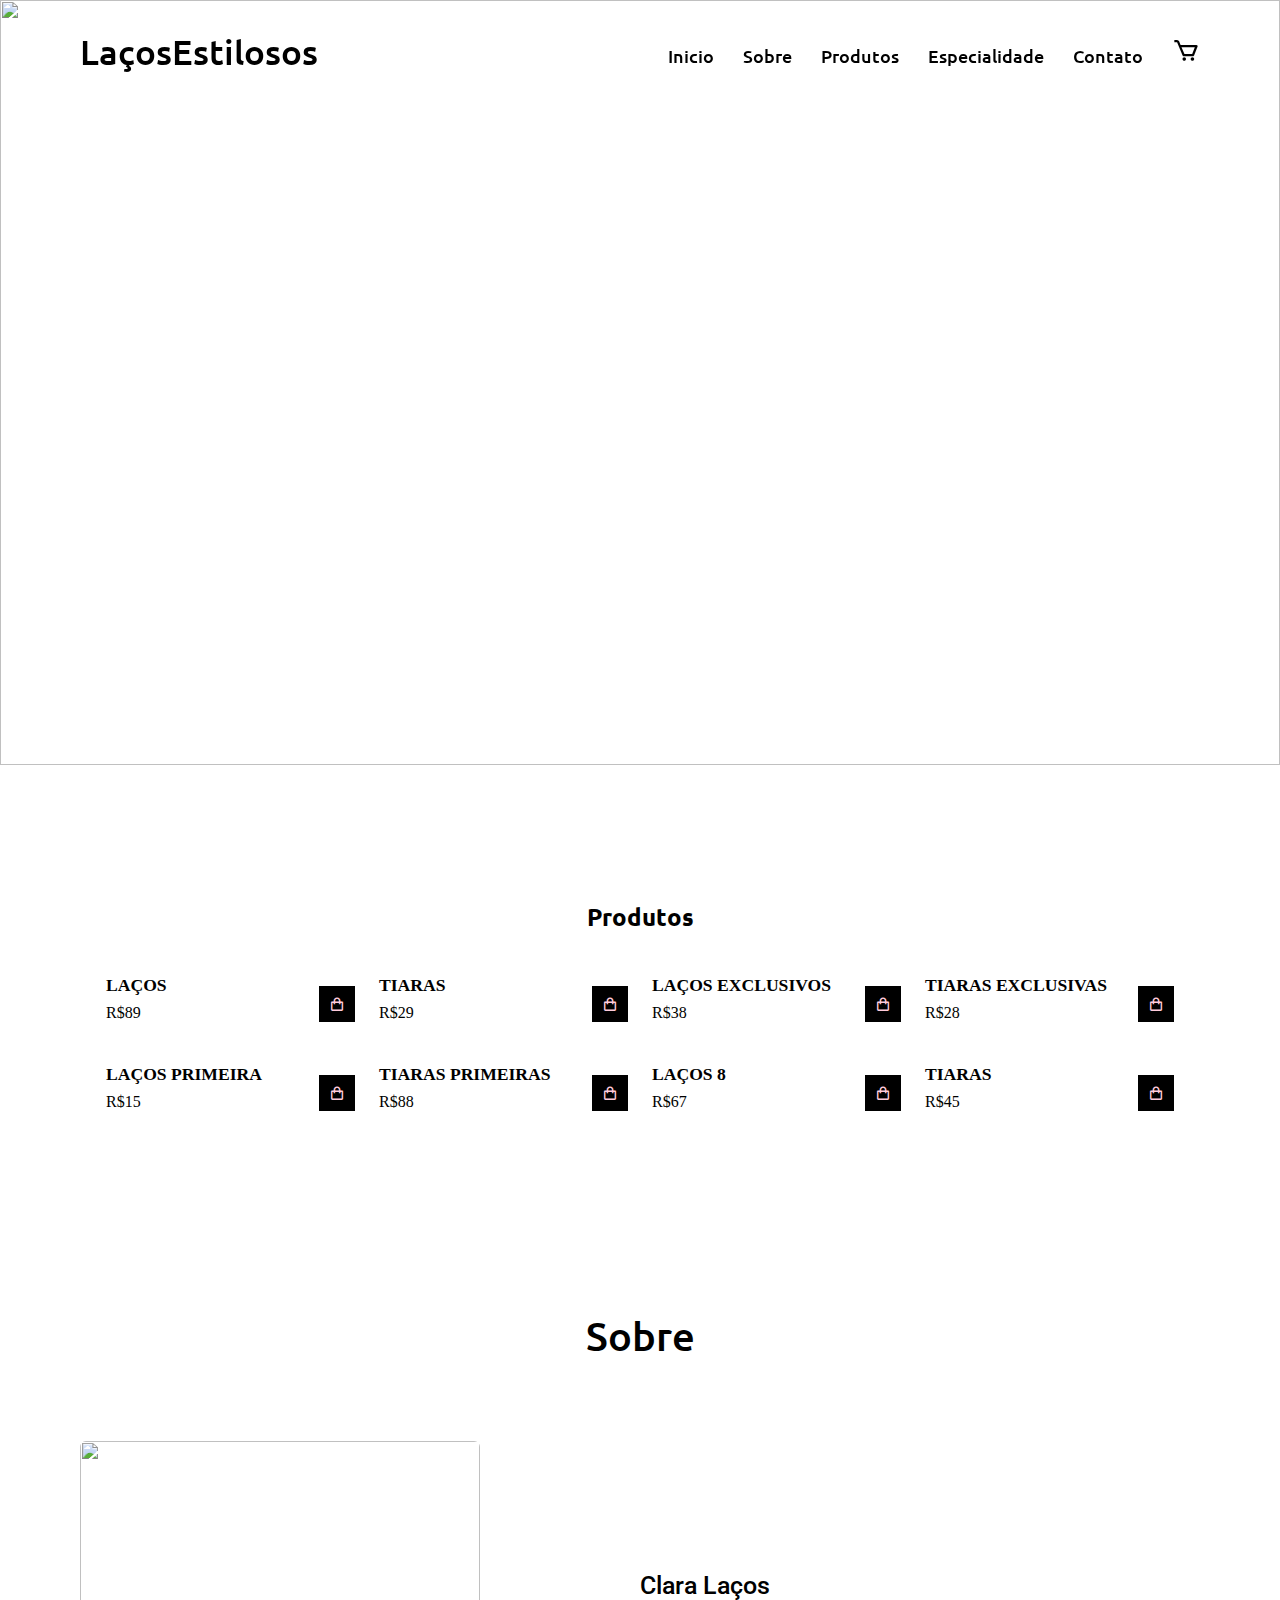
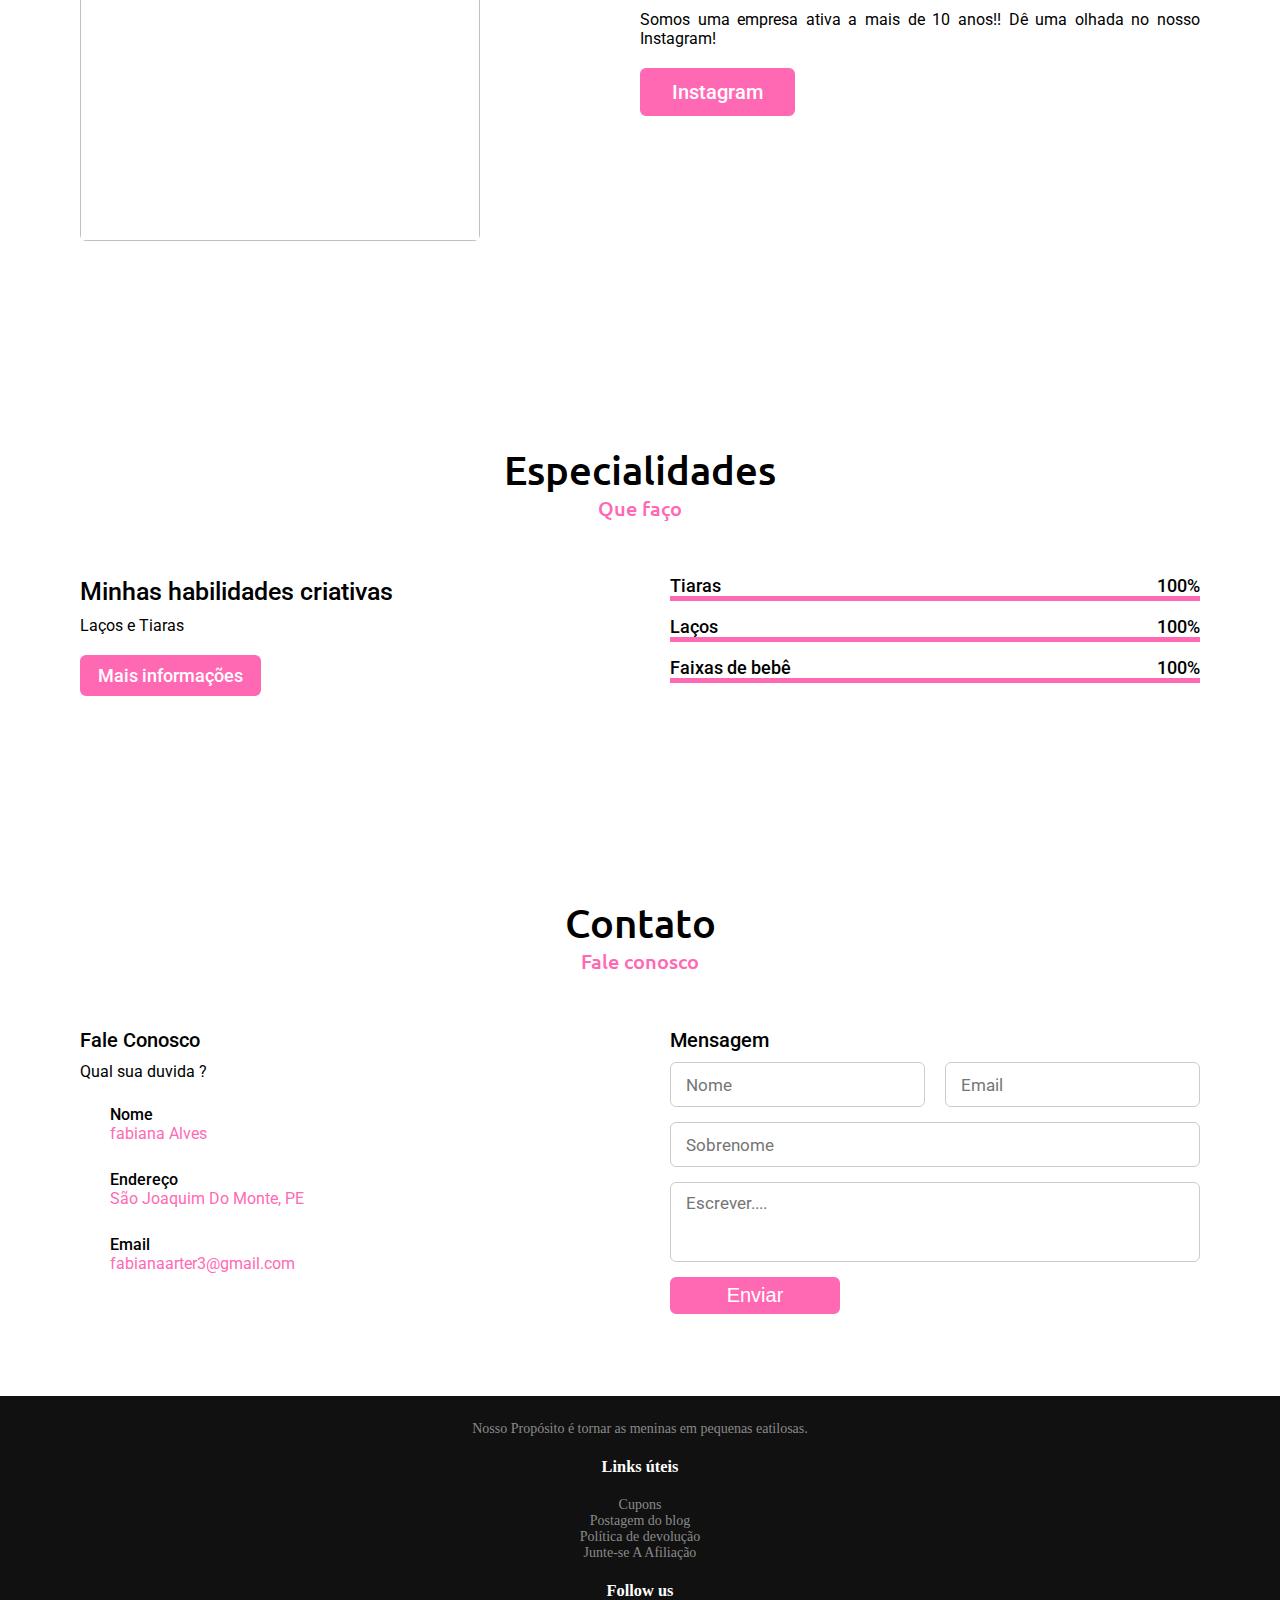
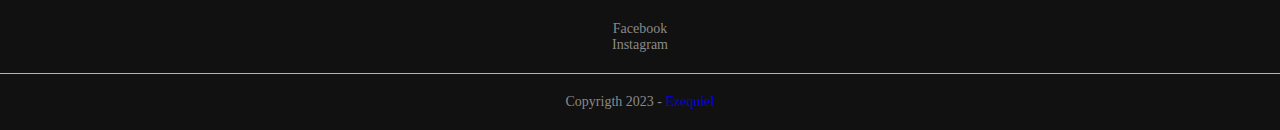
==== commit e85ba29c: "https://github.com/EZEQUIELFILHO383/clara-atelie.git" ====
--- a/index.html
+++ b/index.html
@@ -5,13 +5,13 @@
     <meta charset="UTF-8">
     <meta http-equiv="X-UA-Compatible" content="IE=edge">
     <meta name="viewport" content="width=device-width, initial-scale=1.0">
-    <title>Clara | Laços</title>
+    <title>Clara | Ateliê</title>
 
     <link rel="stylesheet" href="css/style.css">
     <!---- Box Icons -->
     <link href='https://unpkg.com/boxicons@2.1.4/css/boxicons.min.css' rel='stylesheet'>
-    <!--- img site -->
-    <link rel="icon" href="images/logo.jpeg">
+    <!--- img logo site -->
+    <link rel="icon" href="images/logo2.jpg">
 </head>
 
 <body>
@@ -20,7 +20,7 @@
     </div>
     <div class="navbar">
         <div class="max-width">
-            <div class="logo"><a href="#">Laços<span>Exclusivos</span></a></div>
+            <div class="logo"><a href="#">Laços<span>Estilosos</span></a></div>
             <ul class="menu">
                 <li><a href="#home">Inicio</a></li>
                 <li><a href="#about">Sobre</a></li>
@@ -32,24 +32,27 @@
             <div class="menu-btn">
                 <ion-icon name="menu-outline"></ion-icon>
             </div>
+
             <div class="cart">
                 <h2 class="cart-title">Seu Carrinho</h2>
-
+        
                 <div class="cart-content">
 
-                </div>
+        
+                </div>
+        
                 <div class="total">
                     <div class="total-title">Total a pagar</div>
                     <div class="total-price">R$0</div>
                 </div>
-                <button type="button" class="btn-buy" onclick="location.href=''">Comprar Agora</button>
-
+                <button type="button" class="btn-buy" onclick="location.href='payment.html'">Comprar Agora</button>
+        
                 <i class='bx bx-x' id="close-cart"></i>
             </div>
         </div>
     </div>
 
-    <img src="images/logo.jpeg">
+    <img src="images/logo2.jpg">
 
     <!--home inicio-->
     <div class="home-content">
@@ -60,56 +63,56 @@
         <h2 class="section-title" id="products">Produtos</h2>
         <!--- Content -->
         <div class="shop-content">
-            <!----- Box 2 -->
+            <!----- Box 1 -->
             <div class="product-box">
                 <img src="images/product1.jpeg" alt="" class="product-img">
                 <h2 class="product-title">Laços</h2>
                 <span class="price">R$89</span>
                 <i class='bx bx-shopping-bag add-cart'></i>
             </div>
-            <!----- Box 3 -->
+            <!----- Box 2 -->
             <div class="product-box">
                 <img src="images/product2.jpeg" alt="" class="product-img">
                 <h2 class="product-title">Tiaras</h2>
                 <span class="price">R$29</span>
                 <i class='bx bx-shopping-bag add-cart'></i>
             </div>
-            <!----- Box 6 -->
+            <!----- Box 3 -->
             <div class="product-box">
                 <img src="images/product3.jpeg" alt="" class="product-img">
                 <h2 class="product-title">Laços Exclusivos</h2>
                 <span class="price">R$38</span>
-                <i class='bx bx-shopping-bag add-cart' onclick="location.href=''"></i>
-            </div>
-            <!----- Box 7 -->
+                <i class='bx bx-shopping-bag add-cart'></i>
+            </div>
+            <!----- Box 4 -->
             <div class="product-box">
                 <img src="images/product4.jpeg" alt="" class="product-img">
                 <h2 class="product-title">Tiaras Exclusivas</h2>
                 <span class="price">R$28</span>
                 <i class='bx bx-shopping-bag add-cart'></i>
             </div>
-            <!----- Box 2 -->
+            <!----- Box 5 -->
             <div class="product-box">
                 <img src="images/product5.jpeg" alt="" class="product-img">
                 <h2 class="product-title">Laços Primeira</h2>
                 <span class="price">R$15</span>
                 <i class='bx bx-shopping-bag add-cart'></i>
             </div>
-            <!----- Box 2 -->
+            <!----- Box 6 -->
             <div class="product-box">
                 <img src="images/product6.jpeg" alt="" class="product-img">
                 <h2 class="product-title">Tiaras Primeiras</h2>
                 <span class="price">R$88</span>
                 <i class='bx bx-shopping-bag add-cart'></i>
             </div>
-            <!----- Box 2 -->
+            <!----- Box 7 -->
             <div class="product-box">
                 <img src="images/product7.jpeg" alt="" class="product-img">
                 <h2 class="product-title">Laços 8</h2>
                 <span class="price">R$67</span>
                 <i class='bx bx-shopping-bag add-cart'></i>
             </div>
-            <!----- Box 2 -->
+            <!----- Box 8 -->
             <div class="product-box">
                 <img src="images/product8.jpeg" alt="" class="product-img">
                 <h2 class="product-title">Tiaras</h2>
@@ -259,7 +262,7 @@
             </div>
         </div>
         <hr>
-        <p class="copyrigth">Copyrigth 2023 - Ezequiel</p>
+        <p class="copyrigth">Copyrigth 2023 - <a  href="https://portfolio-ezequiel.netlify.app/">Ezequiel</a></p>
     </div>
     </div>
 
--- a/css/style.css
+++ b/css/style.css
@@ -148,7 +148,7 @@
 }
 
 #cart-open{
-    font-size: 35px;
+    font-size: 28px;
 }
 
 #cart-open:hover {
@@ -238,6 +238,10 @@
 .btn-buy:hover {
     background: var(--text-color);
 }
+
+.payment {
+    margin-top: 17px;
+}
 #close-cart{
     position: absolute;
     top: 1rem;
